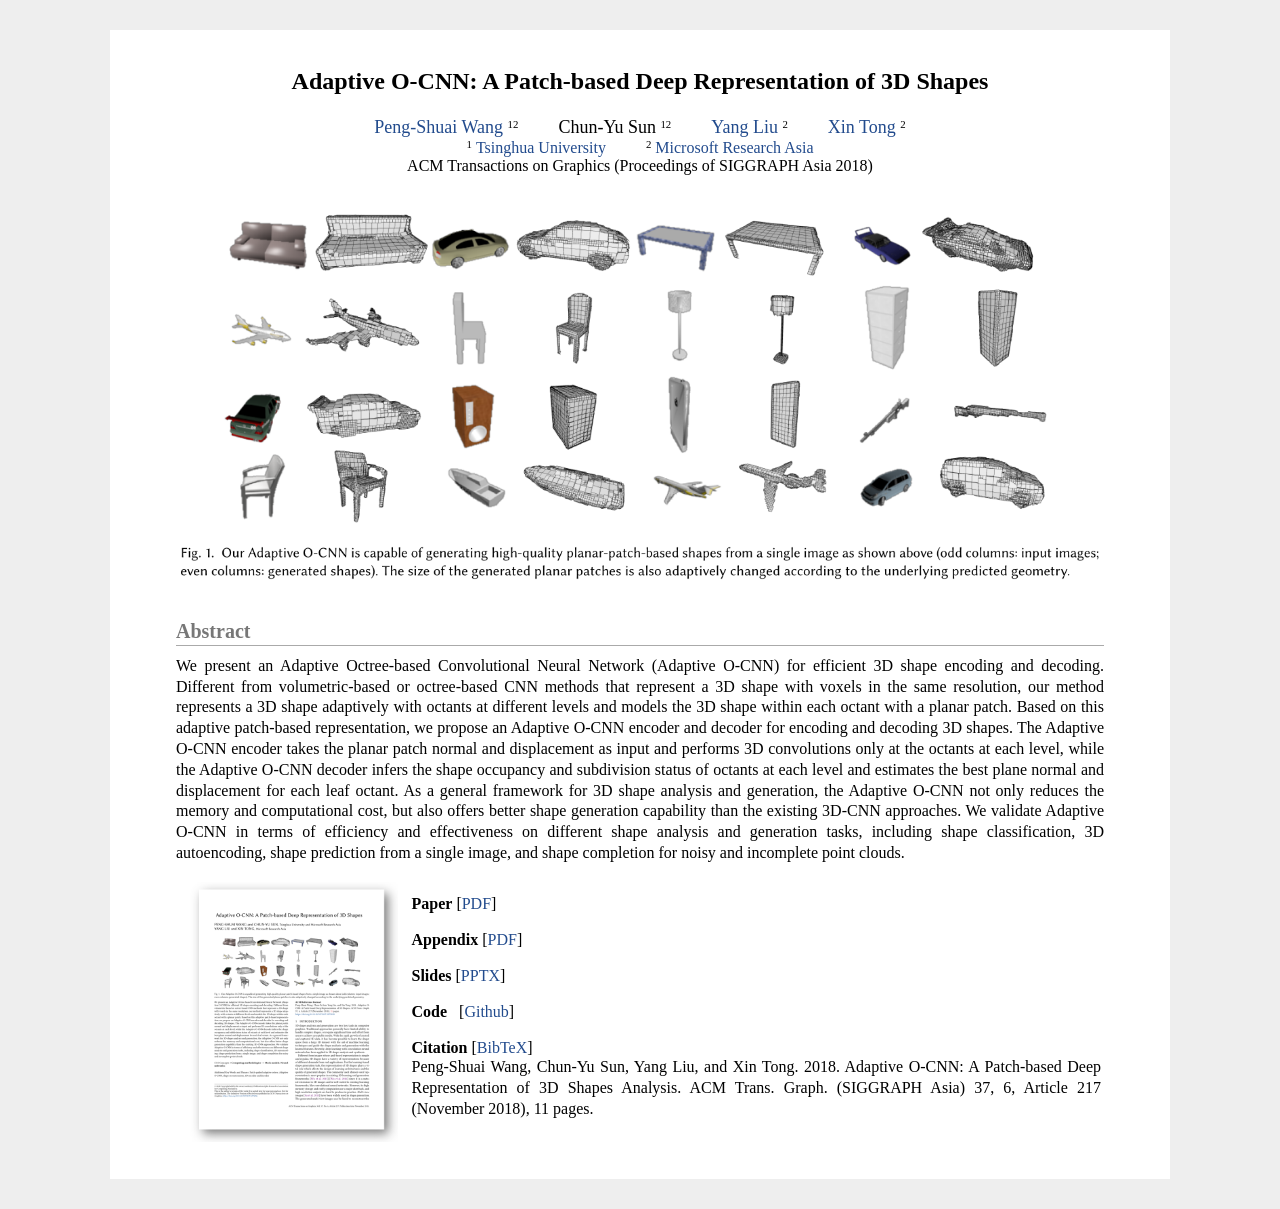
==== AO-CNN.html @ a8fab019 "Release AO-CNN" ====
<!DOCTYPE html PUBLIC "-//W3C//DTD XHTML 1.1//EN" "http://www.w3.org/TR/xhtml11/DTD/xhtml11.dtd">
<html xmlns="http://www.w3.org/1999/xhtml" xml:lang="en" slick-uniqueid="3">
<head>
<meta http-equiv="Content-Type" content="text/html; charset=UTF-8">
<meta name="keywords" content="Pengshuai Wang, Peng-Shuai Wang, MSRA, Tsinghua University, 王鹏帅, 清华大学, Adaptive O-CNN, O-CNN, octree, CNN"> 
<meta name="description" content="Adaptive O-CNN: A Patch-based Deep Representation of 3D Shapes">
<link rel="stylesheet" href="./Pengshuai Wang - Homepage_files/style/jemdoc.css" type="text/css">
<style type="text/css">
</style>
<title>AO-CNN</title>
<link rel="shortcut icon" href="./Pengshuai Wang - Homepage_files/img/favicon.ico" >
<!--link rel="shortcut icon" type="image/gif" href="./Pengshuai Wang - Homepage_files/img/animated_favicon1.gif" -->
</head>


<body>
<div id="layout-content" style="margin-top:25px">

<!-- teaser -->
<table>
<tbody>
  <tr>    
    <td valign="top" align="center">     
      <b><font size="5" face="Times New Roman" >Adaptive O-CNN: A Patch-based Deep Representation of 3D Shapes</font></b>
      <br><br>
    </td>
  </tr>

  <tr>
    <td valign="top" align="center">
         <font size="4" face="Times New Roman" > <a href="http://wang-ps.github.io/"  target="_blank">Peng-Shuai Wang</a> </font> <font size="2"><sup>12</sup></font> &emsp;&emsp;
         <font size="4" face="Times New Roman" >Chun-Yu Sun</a> </font> <font size="2"><sup>12</sup></font> &emsp;&emsp;
         <font size="4" face="Times New Roman" > <a href="https://xueyuhanlang.github.io/"  target="_blank">Yang Liu</a> </font> <font size="2"><sup>2</sup></font> &emsp;&emsp;
         <font size="4" face="Times New Roman" > <a href="http://research.microsoft.com/en-us/um/people/xtong/xtong.html"  target="_blank">Xin Tong</a> </font> <font size="2"><sup>2</sup></font>
         <br> 
         <font size="2"> <sup>1</sup></font> <font size="3" face="Times New Roman" > <a href="http://www.tsinghua.edu.cn/" target="_blank">Tsinghua University</a></font> &emsp;&emsp;
         <font size="2"> <sup>2</sup></font> <font size="3" face="Times New Roman" ><a href="http://research.microsoft.com/en-us/labs/asia/" target="_blank">Microsoft Research Asia</a> </font>
         <br>
         <font size="3" face="Times New Roman" > ACM Transactions on Graphics (Proceedings of SIGGRAPH Asia 2018) </font>
         <br> <br>
    </td>
    </tr>

    <tr>
      <td valign="top" align="center">
         <img width="100%" src="./AO-CNN_files/teaser.png">
      </td>
    </tr>

</tbody>
</table>

<!-- Abstract -->
<h2>Abstract</h2>


<table>
  <tbody>
  <tr>
    <p style="text-align:justify;">
    <font face="Times New Roman" >
      We present an Adaptive Octree-based Convolutional Neural Network (Adaptive O-CNN) for efficient 3D shape encoding and decoding. Different from volumetric-based or octree-based CNN methods that represent a 3D shape with voxels in the same resolution, our method represents a 3D shape adaptively with octants at different levels and models the 3D shape within each octant with a planar patch. Based on this adaptive patch-based representation, we propose an Adaptive O-CNN encoder and decoder for encoding and decoding 3D shapes. The Adaptive O-CNN encoder takes the planar patch normal and displacement as input and performs 3D convolutions only at the octants at each level, while the Adaptive O-CNN decoder infers the shape occupancy and subdivision status of octants at each level and estimates the best plane normal and displacement for each leaf octant. As a general framework for 3D shape analysis and generation, the Adaptive O-CNN not only reduces the memory and computational cost, but also offers better shape generation capability than the existing 3D-CNN approaches. We validate Adaptive O-CNN in terms of efficiency and effectiveness on different shape analysis and generation tasks, including shape classification, 3D autoencoding, shape prediction from a single image, and shape completion for noisy and incomplete point clouds.

    </font>
    </p>
  </tr>

  </tr>
    <tr>
      <td align="center" width="25%">
        <img src="./AO-CNN_files/thumbmail.png" width="210">
      </td>
      <td>
          <strong>Paper</strong> [<a href="./AO-CNN_files/AOCNN.pdf" target="_blank">PDF</a>] <br><br>
          <strong>Appendix</strong> [<a href="./AO-CNN_files/appendix.pdf" target="_blank">PDF</a>] <br><br>
          <strong>Slides</strong> [<a href="https://wang-ps.github.io/" target="_blank">PPTX</a>] <br><br>
          <strong>Code&nbsp;&nbsp;</strong> [<a href="https://github.com/Microsoft/O-CNN" target="_blank">Github</a>] <br><br>
          <strong>Citation</strong> [<a href="AO-CNN_files/ao-cnn.bib" target="_blank">BibTeX</a>]<br>
          <p style="text-align:justify;">
          <font face="Times New Roman" >
          Peng-Shuai Wang, Chun-Yu Sun, Yang Liu, and Xin Tong.
          2018. Adaptive O-CNN: A Patch-based Deep Representation of 3D Shapes
          Analysis. ACM Trans. Graph. (SIGGRAPH Asia) 37, 6, Article 217 (November 2018), 11 pages.
          </font>
          </p>
          
      </td>
    </tr>
  </tbody>
</table>

<!-- downloads -->
<!-- <h2>Downloads</h2>
<p> 
[<a href="./O-CNN_files/CNN3D.pdf" target="_blank">Paper</a>] 
[Code(coming soon)] 
[<a href="O-CNN_files/o-cnn.bib" target="_blank">BibTeX</a>]
</p> -->

<!-- <h2>Results</h2>
<img width="100%" src="./O-CNN_files/classification.png">
<img width="100%" src="./O-CNN_files/segmentation.png">
<img width="100%" src="./O-CNN_files/retrieval.png"> -->

</div>
</body>
</html>
---- Pengshuai Wang - Homepage_files/style/jemdoc.css ----
/* Default css file for jemdoc. */

table#tlayout {
    border: none;
    border-collapse: separate;
    background: white;
}
/*
body {
	background: white;
	padding-bottom: 8px;
	margin: 0;
}
*/
html {
  background-color: #eeeeee; 
}

body {
	font-family: Georgia, serif;
	color: #000;
	background-color: #ffffff;
	text-align: left; /* for IE */
	margin-top: 30px;
	margin-bottom: 30px;
	margin-left: auto;
	margin-right: auto;
	padding-left: 50px;
	padding-right: 50px;
	padding-top: 10px;
	padding-bottom: 30px;
	max-width: 960px;
}

#layout-menu {
	background: #f6f6f6;
	border: 1px solid #dddddd;
	padding-top: 0.5em;
	padding-left: 8px;
	padding-right: 8px;
	font-size: 1.0em;
	width: auto;
	white-space: nowrap;
    text-align: left;
    vertical-align: top;
}

#layout-menu td {
	background: #f4f4f4;
    vertical-align: top;
}

#layout-content {
	padding-top: 0.0em;
	padding-left: 1.0em;
	padding-right: 1.0em;
    border: none;
    background: white;
    text-align: left;
    vertical-align: top;
}

#layout-menu a {
	line-height: 1.5em;
	margin-left: 0.5em;
}

tt {
    background: #ffffdd;
}

pre, tt {
	font-size: 90%;
	font-family: monaco, monospace;
}

a, a > tt {
	color: #224b8d;
	text-decoration: none;
}

a:hover {
	/*border-bottom: 1px gray dotted;
	font-weight: bold;*/
	color:#FF0000; 
}

#layout-menu a.current:link, #layout-menu a.current:visited {
	color: #022b6d;
	border-bottom: 1px gray solid;
}
#layout-menu a:link, #layout-menu a:visited, #layout-menu a:hover {
	color: #527bbd;
	text-decoration: none;
}
#layout-menu a:hover {
	text-decoration: none;
}

div.menu-category {
	border-bottom: 1px solid gray;
	margin-top: 0.8em;
	padding-top: 0.2em;
	padding-bottom: 0.1em;
	font-weight: bold;
}

div.menu-item {
	padding-left: 16px;
	text-indent: -16px;
}

div#toptitle {
	padding-bottom: 0.2em;
	margin-bottom: 1.5em;
	/*border-bottom: 3px double gray;*/
}

/* Reduce space if we begin the page with a title. */
div#toptitle + h2, div#toptitle + h3 {
	margin-top: 0em;
}

div#subtitle {
	margin-top: 0.0em;
	margin-bottom: 0.0em;
	padding-top: 0em;
	padding-bottom: 0.1em;
}

em {
	font-style: italic;
}

strong {
	font-weight: bold;
}


red {
	color: #FF0000;
}

h1, h2, h3 {
	color: #777777;
	margin-top: 0.7em;
	margin-bottom: 0.5em;
	padding-bottom: 0.2em;
	line-height: 1.0;
	padding-top: 0.5em;
	border-bottom: 1px solid #aaaaaa;
}

h1 {
	color: #527bbd;
	font-size: 165%;
	padding-bottom: 0.3em;
}

h2 {
	padding-top: 0.8em;
	font-size: 125%;
}

h2 + h3 {
    padding-top: 0.2em;
}

h3 {
	font-size: 110%;
	border-bottom: none;
}

p {
	margin-top: 0.0em;
	margin-bottom: 0.8em;
	padding: 0;
	line-height: 1.3;
}

pre {
	padding: 0;
	margin: 0;
}

div#footer {
	font-size: small;
	border-top: 1px solid #c0c0c0;
	padding-top: 0.1em;
	margin-top: 4.0em;
	color: #c0c0c0;
}

div#footer a {
	color: #80a0b0;
}

div#footer-text {
	float: left;
	padding-bottom: 8px;
}

ul, ol, dl {
	margin-top: 0.2em;
	padding-top: 0;
	margin-bottom: 0.8em;
}

dt {
	margin-top: 0.5em;
	margin-bottom: 0;
}

dl {
	margin-left: 20px;
}

dd {
	color: #222222;
}

dd > *:first-child {
	margin-top: 0;
}

ul {
	list-style-position: inherit;
	list-style-type: none;
	padding-left: 20px;
}

p + ul, p + ol {
	margin-top: -0.5em;
}

li {
	margin-top: 1em;
}

ol {
	list-style-position: outside;
	list-style-type: decimal;
}

li p, dd p {
	margin-bottom: 0.3em;
}


ol ol {
	list-style-type: lower-alpha;
}

ol ol ol {
	list-style-type: lower-roman;
}

p + div.codeblock {
	margin-top: -0.6em;
}

div.codeblock, div.infoblock {
	margin-right: 0%;
	margin-top: 1.2em;
	margin-bottom: 1.3em;
}

div.blocktitle {
	font-weight: bold;
	color: #cd7b62;
	margin-top: 1.2em;
	margin-bottom: 0.1em;
}

div.blockcontent {
	border: 1px solid silver;
	padding: 0.3em 0.5em;
}

div.infoblock > div.blockcontent {
	background: #ffffee;
}

div.blockcontent p + ul, div.blockcontent p + ol {
	margin-top: 0.4em;
}

div.infoblock p {
	margin-bottom: 0em;
}

div.infoblock li p, div.infoblock dd p {
	margin-bottom: 0.5em;
}

div.infoblock p + p {
	margin-top: 0.8em;
}

div.codeblock > div.blockcontent {
	background: #f6f6f6;
}

span.pycommand {
	color: #000070;
}

span.statement {
	color: #008800;
}
span.builtin {
	color: #000088;
}
span.special {
	color: #990000;
}
span.operator {
	color: #880000;
}
span.error {
	color: #aa0000;
}
span.comment, span.comment > *, span.string, span.string > * {
	color: #606060;
}

@media print {
	#layout-menu { display: none; }
}

#fwtitle {
	margin: 2px;
}

#fwtitle #toptitle {
	padding-left: 0.5em;
	margin-bottom: 0.5em;
}

#layout-content h1:first-child, #layout-content h2:first-child, #layout-content h3:first-child {
	margin-top: -0.7em;
}

div#toptitle h1, #layout-content div#toptitle h1 {
	margin-bottom: 0.0em;
	padding-bottom: 0.1em;
	padding-top: 0;
	margin-top: 0.5em;
	border-bottom: none;
}

img.eq {
	padding: 0;
	padding-left: 0.1em;
	padding-right: 0.1em;
	margin: 0;
}

img.eqwl {
	padding-left: 2em;
	padding-top: 0.6em;
	padding-bottom: 0.2em;
	margin: 0;
}

table + table {
    margin-top: 1em;
}

tr.heading {
    font-weight: bold;
    border-bottom: 2px solid black;
}

img {
    border: none;
}

table.imgtable, table.imgtable td {
    border: none;
    text-align: left;
}
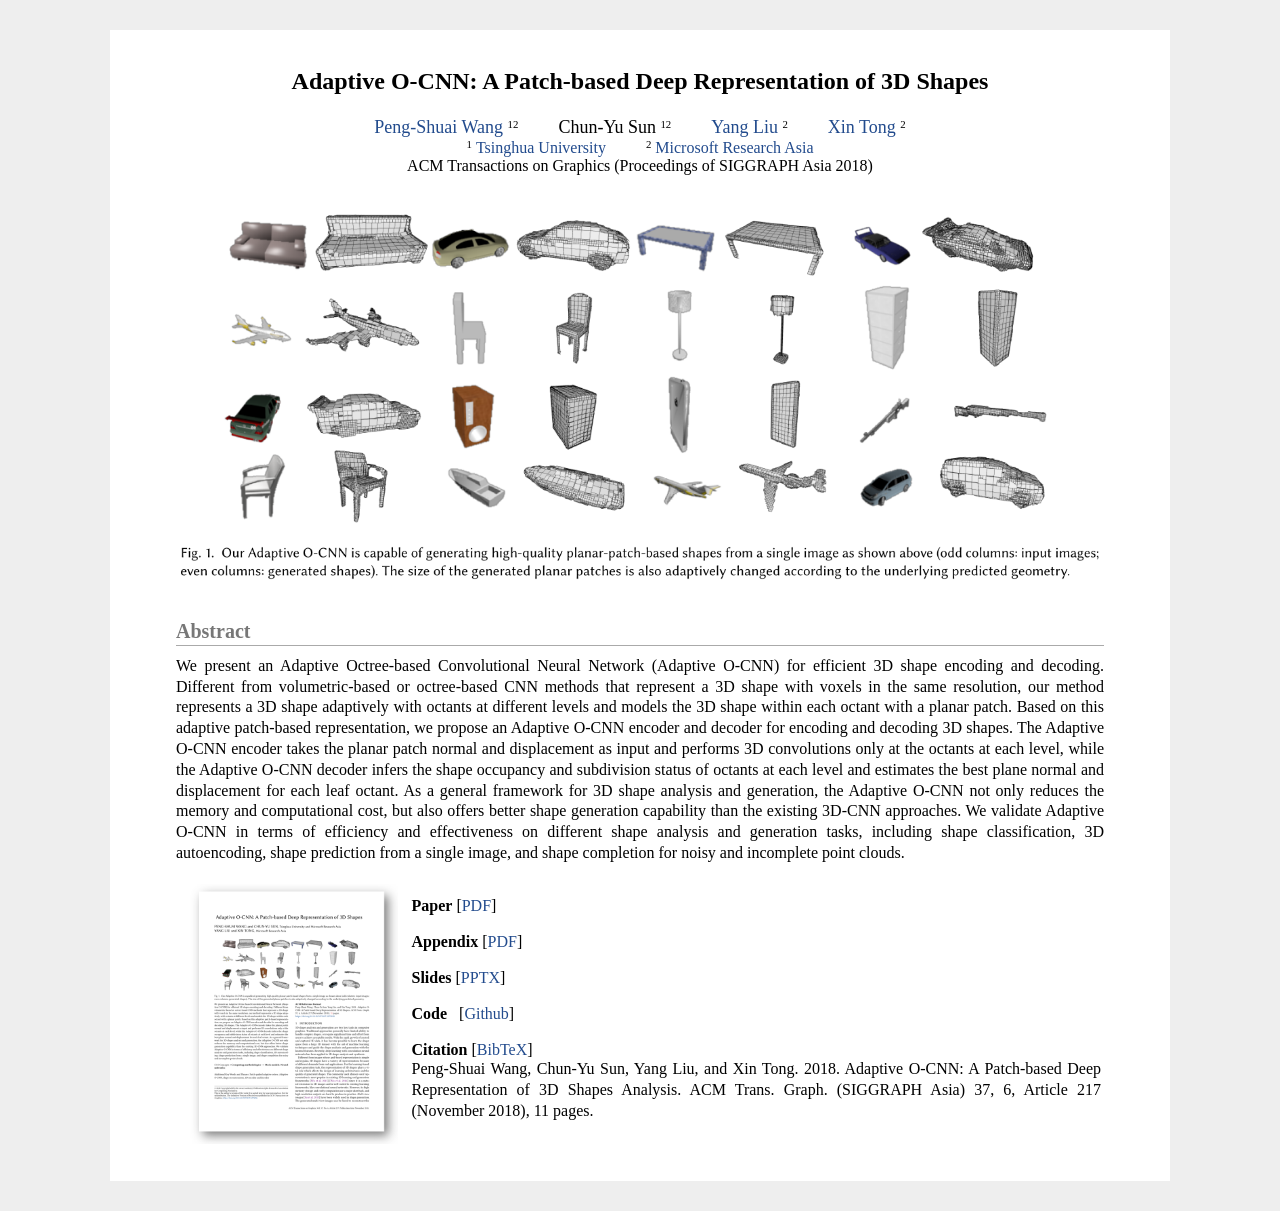
==== commit 5e93f648: "Grammar fix" ====
--- a/AO-CNN.html
+++ b/AO-CNN.html
@@ -17,90 +17,70 @@
 <div id="layout-content" style="margin-top:25px">
 
 <!-- teaser -->
-<table>
-<tbody>
-  <tr>    
-    <td valign="top" align="center">     
-      <b><font size="5" face="Times New Roman" >Adaptive O-CNN: A Patch-based Deep Representation of 3D Shapes</font></b>
-      <br><br>
-    </td>
-  </tr>
+<table border="0" width="100%"> <tbody>
+<tr>    
+  <td valign="top" align="center">     
+    <b><font size="5" face="Times New Roman" >Adaptive O-CNN: A Patch-based Deep Representation of 3D Shapes</font></b>
+    <br><br>
+  </td>
+</tr>
 
-  <tr>
-    <td valign="top" align="center">
-         <font size="4" face="Times New Roman" > <a href="http://wang-ps.github.io/"  target="_blank">Peng-Shuai Wang</a> </font> <font size="2"><sup>12</sup></font> &emsp;&emsp;
-         <font size="4" face="Times New Roman" >Chun-Yu Sun</a> </font> <font size="2"><sup>12</sup></font> &emsp;&emsp;
-         <font size="4" face="Times New Roman" > <a href="https://xueyuhanlang.github.io/"  target="_blank">Yang Liu</a> </font> <font size="2"><sup>2</sup></font> &emsp;&emsp;
-         <font size="4" face="Times New Roman" > <a href="http://research.microsoft.com/en-us/um/people/xtong/xtong.html"  target="_blank">Xin Tong</a> </font> <font size="2"><sup>2</sup></font>
-         <br> 
-         <font size="2"> <sup>1</sup></font> <font size="3" face="Times New Roman" > <a href="http://www.tsinghua.edu.cn/" target="_blank">Tsinghua University</a></font> &emsp;&emsp;
-         <font size="2"> <sup>2</sup></font> <font size="3" face="Times New Roman" ><a href="http://research.microsoft.com/en-us/labs/asia/" target="_blank">Microsoft Research Asia</a> </font>
-         <br>
-         <font size="3" face="Times New Roman" > ACM Transactions on Graphics (Proceedings of SIGGRAPH Asia 2018) </font>
-         <br> <br>
-    </td>
-    </tr>
+<tr>
+  <td valign="top" align="center">
+    <font size="4" face="Times New Roman" > <a href="https://wang-ps.github.io/"  target="_blank">Peng-Shuai Wang</a> </font> <font size="2"><sup>12</sup></font> &emsp;&emsp;
+    <font size="4" face="Times New Roman" >Chun-Yu Sun</a> </font> <font size="2"><sup>12</sup></font> &emsp;&emsp;
+    <font size="4" face="Times New Roman" > <a href="https://xueyuhanlang.github.io/"  target="_blank">Yang Liu</a> </font> <font size="2"><sup>2</sup></font> &emsp;&emsp;
+    <font size="4" face="Times New Roman" > <a href="http://research.microsoft.com/en-us/um/people/xtong/xtong.html"  target="_blank">Xin Tong</a> </font> <font size="2"><sup>2</sup></font>
+    <br> 
+    <font size="2"> <sup>1</sup></font> <font size="3" face="Times New Roman" > <a href="http://www.tsinghua.edu.cn/" target="_blank">Tsinghua University</a></font> &emsp;&emsp;
+    <font size="2"> <sup>2</sup></font> <font size="3" face="Times New Roman" ><a href="http://research.microsoft.com/en-us/labs/asia/" target="_blank">Microsoft Research Asia</a> </font>
+    <br>
+    <font size="3" face="Times New Roman" > ACM Transactions on Graphics (Proceedings of SIGGRAPH Asia 2018) </font>
+    <br> <br>
+  </td>
+</tr>
 
-    <tr>
-      <td valign="top" align="center">
-         <img width="100%" src="./AO-CNN_files/teaser.png">
-      </td>
-    </tr>
-
-</tbody>
-</table>
+<tr>
+  <td valign="top" align="center">
+      <img width="100%" src="./AO-CNN_files/teaser.png">
+  </td>
+</tr>
+</tbody> </table>
 
 <!-- Abstract -->
-<h2>Abstract</h2>
+<table border="0" width="100%"> <tbody>
+<tr>
+  <h2>Abstract</h2>
+</tr>
 
+<tr>
+  <p style="text-align:justify;">
+  <font face="Times New Roman" >
+    We present an Adaptive Octree-based Convolutional Neural Network (Adaptive O-CNN) for efficient 3D shape encoding and decoding. Different from volumetric-based or octree-based CNN methods that represent a 3D shape with voxels in the same resolution, our method represents a 3D shape adaptively with octants at different levels and models the 3D shape within each octant with a planar patch. Based on this adaptive patch-based representation, we propose an Adaptive O-CNN encoder and decoder for encoding and decoding 3D shapes. The Adaptive O-CNN encoder takes the planar patch normal and displacement as input and performs 3D convolutions only at the octants at each level, while the Adaptive O-CNN decoder infers the shape occupancy and subdivision status of octants at each level and estimates the best plane normal and displacement for each leaf octant. As a general framework for 3D shape analysis and generation, the Adaptive O-CNN not only reduces the memory and computational cost, but also offers better shape generation capability than the existing 3D-CNN approaches. We validate Adaptive O-CNN in terms of efficiency and effectiveness on different shape analysis and generation tasks, including shape classification, 3D autoencoding, shape prediction from a single image, and shape completion for noisy and incomplete point clouds.
+  </font>
+  </p>
+</tr>
 
-<table>
-  <tbody>
-  <tr>
+<tr>
+  <td align="center" width="25%">
+    <img src="./AO-CNN_files/thumbmail.png" width="210">
+  </td>
+  <td>
+    <strong>Paper</strong> [<a href="https://wang-ps.github.io/AO-CNN_files/AOCNN.pdf" target="_blank">PDF</a>] <br><br>
+    <strong>Appendix</strong> [<a href="https://wang-ps.github.io/AO-CNN_files/appendix.pdf" target="_blank">PDF</a>] <br><br>
+    <strong>Slides</strong> [<a href="https://wang-ps.github.io/" target="_blank">PPTX</a>] <br><br>
+    <strong>Code&nbsp;&nbsp;</strong> [<a href="https://github.com/Microsoft/O-CNN" target="_blank">Github</a>] <br><br>
+    <strong>Citation</strong> [<a href="AO-CNN_files/ao-cnn.bib" target="_blank">BibTeX</a>]<br>
     <p style="text-align:justify;">
     <font face="Times New Roman" >
-      We present an Adaptive Octree-based Convolutional Neural Network (Adaptive O-CNN) for efficient 3D shape encoding and decoding. Different from volumetric-based or octree-based CNN methods that represent a 3D shape with voxels in the same resolution, our method represents a 3D shape adaptively with octants at different levels and models the 3D shape within each octant with a planar patch. Based on this adaptive patch-based representation, we propose an Adaptive O-CNN encoder and decoder for encoding and decoding 3D shapes. The Adaptive O-CNN encoder takes the planar patch normal and displacement as input and performs 3D convolutions only at the octants at each level, while the Adaptive O-CNN decoder infers the shape occupancy and subdivision status of octants at each level and estimates the best plane normal and displacement for each leaf octant. As a general framework for 3D shape analysis and generation, the Adaptive O-CNN not only reduces the memory and computational cost, but also offers better shape generation capability than the existing 3D-CNN approaches. We validate Adaptive O-CNN in terms of efficiency and effectiveness on different shape analysis and generation tasks, including shape classification, 3D autoencoding, shape prediction from a single image, and shape completion for noisy and incomplete point clouds.
-
+    Peng-Shuai Wang, Chun-Yu Sun, Yang Liu, and Xin Tong.
+    2018. Adaptive O-CNN: A Patch-based Deep Representation of 3D Shapes
+    Analysis. ACM Trans. Graph. (SIGGRAPH Asia) 37, 6, Article 217 (November 2018), 11 pages.
     </font>
-    </p>
-  </tr>
-
-  </tr>
-    <tr>
-      <td align="center" width="25%">
-        <img src="./AO-CNN_files/thumbmail.png" width="210">
-      </td>
-      <td>
-          <strong>Paper</strong> [<a href="./AO-CNN_files/AOCNN.pdf" target="_blank">PDF</a>] <br><br>
-          <strong>Appendix</strong> [<a href="./AO-CNN_files/appendix.pdf" target="_blank">PDF</a>] <br><br>
-          <strong>Slides</strong> [<a href="https://wang-ps.github.io/" target="_blank">PPTX</a>] <br><br>
-          <strong>Code&nbsp;&nbsp;</strong> [<a href="https://github.com/Microsoft/O-CNN" target="_blank">Github</a>] <br><br>
-          <strong>Citation</strong> [<a href="AO-CNN_files/ao-cnn.bib" target="_blank">BibTeX</a>]<br>
-          <p style="text-align:justify;">
-          <font face="Times New Roman" >
-          Peng-Shuai Wang, Chun-Yu Sun, Yang Liu, and Xin Tong.
-          2018. Adaptive O-CNN: A Patch-based Deep Representation of 3D Shapes
-          Analysis. ACM Trans. Graph. (SIGGRAPH Asia) 37, 6, Article 217 (November 2018), 11 pages.
-          </font>
-          </p>
-          
-      </td>
-    </tr>
-  </tbody>
-</table>
-
-<!-- downloads -->
-<!-- <h2>Downloads</h2>
-<p> 
-[<a href="./O-CNN_files/CNN3D.pdf" target="_blank">Paper</a>] 
-[Code(coming soon)] 
-[<a href="O-CNN_files/o-cnn.bib" target="_blank">BibTeX</a>]
-</p> -->
-
-<!-- <h2>Results</h2>
-<img width="100%" src="./O-CNN_files/classification.png">
-<img width="100%" src="./O-CNN_files/segmentation.png">
-<img width="100%" src="./O-CNN_files/retrieval.png"> -->
+    </p>      
+  </td>
+</tr>
+</tbody> </table>
 
 </div>
 </body>
